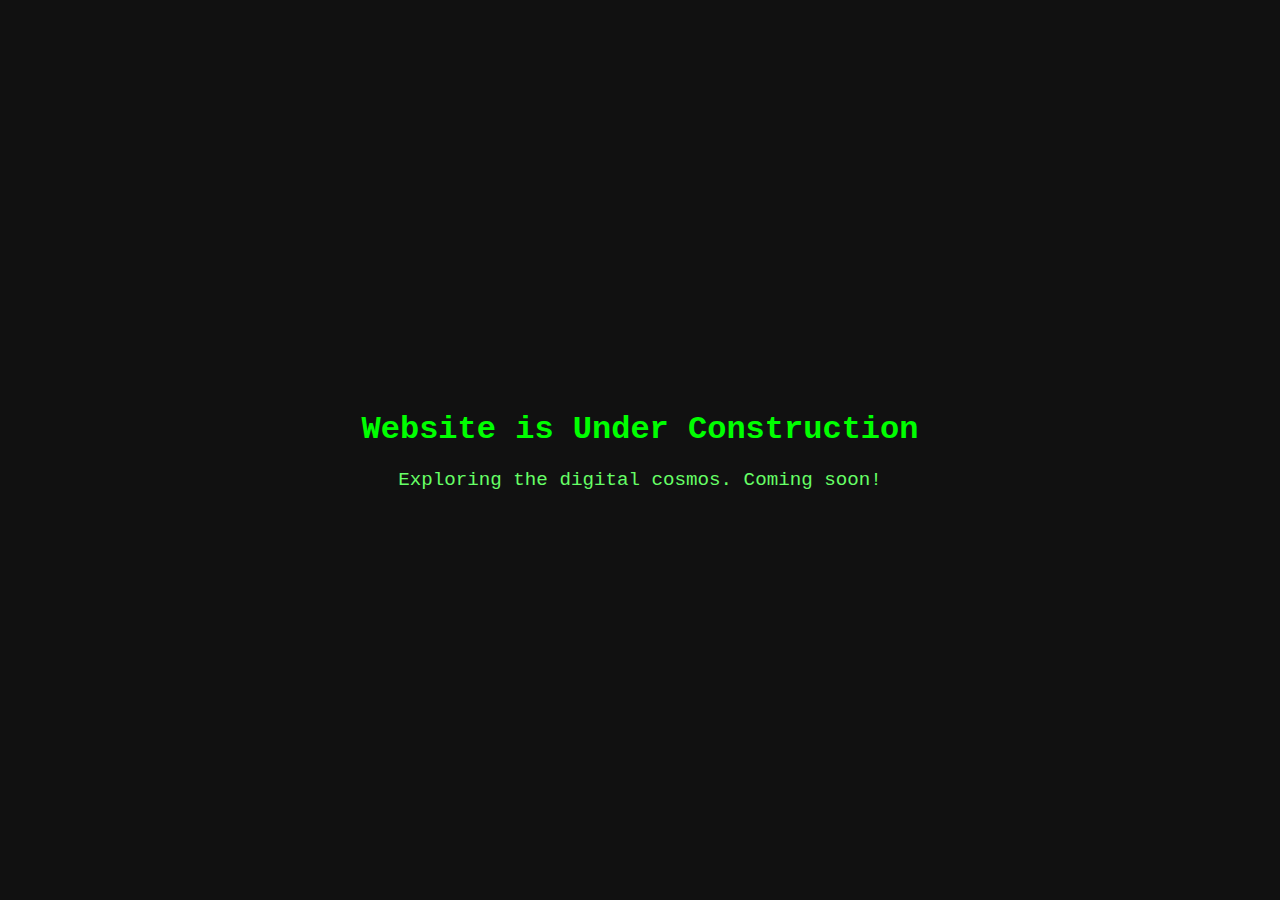
==== index.html @ 103df727 "Added index.html" ====
<!DOCTYPE html>
<html lang="en">

<head>
    <meta charset="UTF-8">
    <meta name="viewport" content="width=device-width, initial-scale=1.0">
    <title>Mr. Alien</title>
    <style>
        body {
            margin: 0;
            padding: 0;
            font-family: 'Courier New', monospace;
            background-color: #111;
            color: #00ff00;
            display: flex;
            align-items: center;
            justify-content: center;
            height: 100vh;
        }

        .under-construction {
            text-align: center;
        }

        .under-construction h1 {
            color: #00ff00;
            font-size: 2em;
        }

        .under-construction p {
            color: #66ff66;
            font-size: 1.2em;
        }
    </style>
</head>

<body>
    <div class="under-construction">
        <h1>Website is Under Construction</h1>
        <p>Exploring the digital cosmos. Coming soon!</p>
    </div>
</body>

</html>
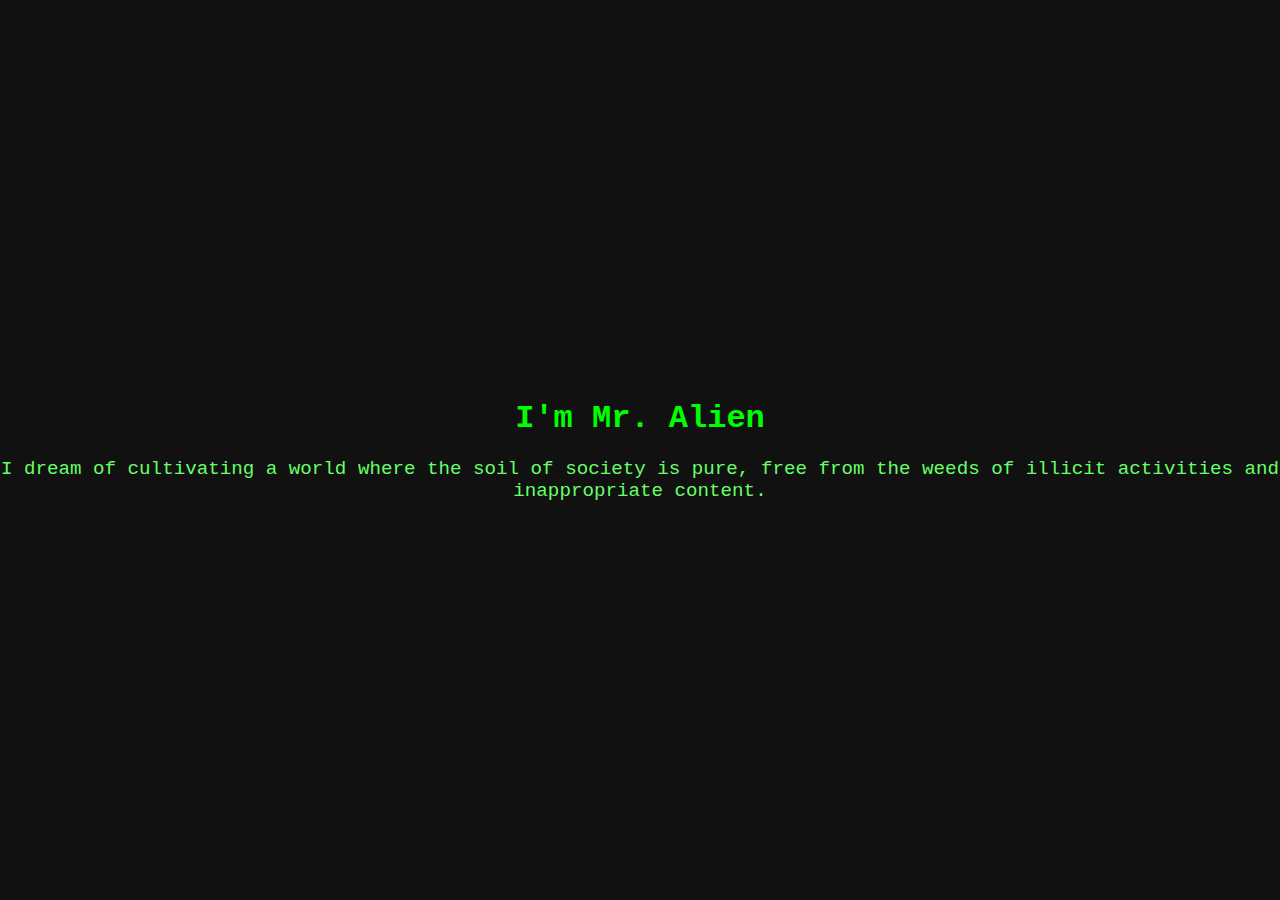
==== commit 9e7aa3d5: "Updated index.html" ====
--- a/index.html
+++ b/index.html
@@ -4,6 +4,8 @@
 <head>
     <meta charset="UTF-8">
     <meta name="viewport" content="width=device-width, initial-scale=1.0">
+    <link rel="shortcut icon" href="/favicon.ico" type="image/x-icon">
+    <link rel="icon" href="/favicon.ico" type="image/x-icon">
     <title>Mr. Alien</title>
     <style>
         body {
@@ -18,16 +20,16 @@
             height: 100vh;
         }
 
-        .under-construction {
+        .content {
             text-align: center;
         }
 
-        .under-construction h1 {
+        .content h1 {
             color: #00ff00;
             font-size: 2em;
         }
 
-        .under-construction p {
+        .content p {
             color: #66ff66;
             font-size: 1.2em;
         }
@@ -35,9 +37,9 @@
 </head>
 
 <body>
-    <div class="under-construction">
-        <h1>Website is Under Construction</h1>
-        <p>Exploring the digital cosmos. Coming soon!</p>
+    <div class="content">
+        <h1>I'm Mr. Alien</h1>
+        <p>I dream of cultivating a world where the soil of society is pure, free from the weeds of illicit activities and inappropriate content.</p>
     </div>
 </body>
 
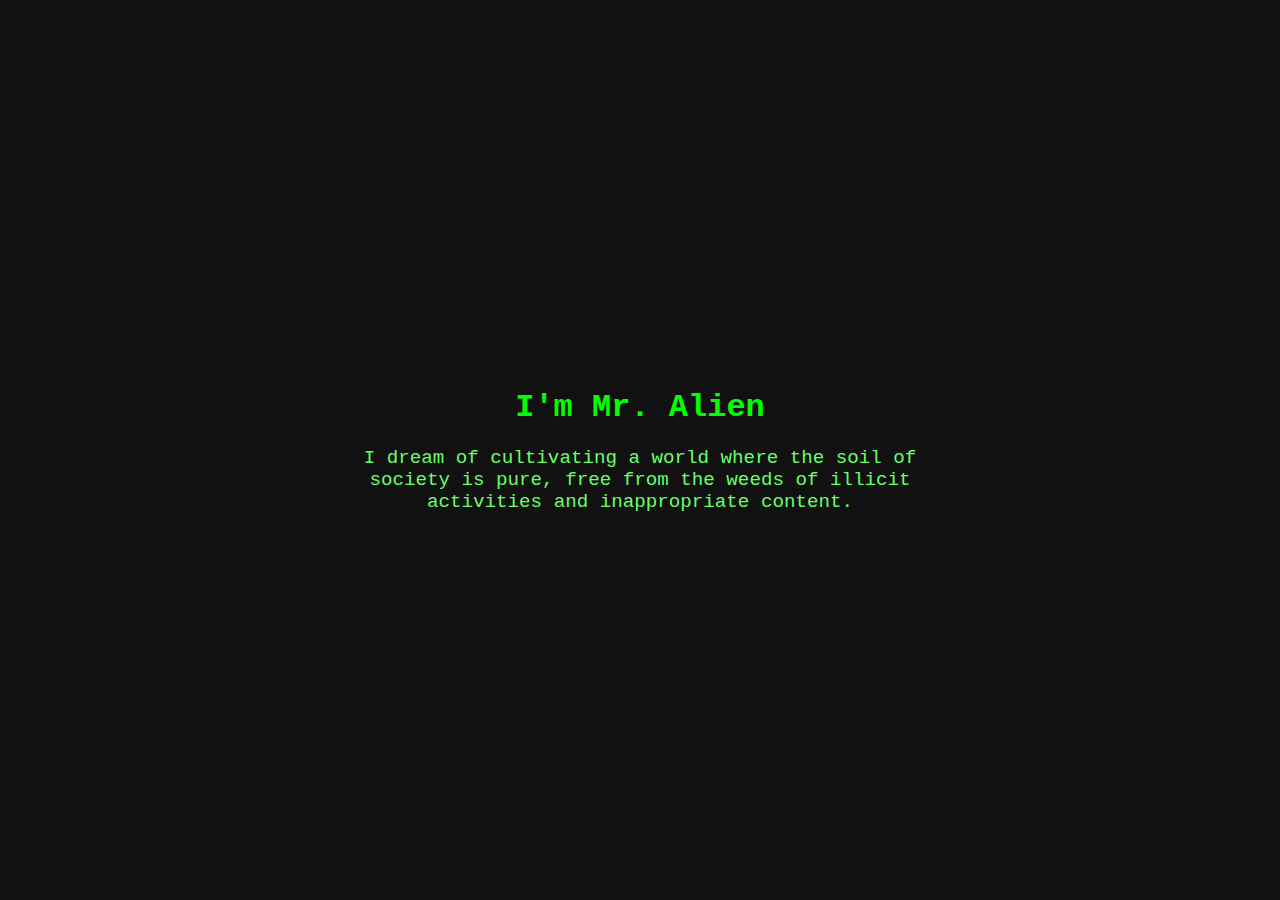
==== commit f4ec145f: "Update index.html" ====
--- a/index.html
+++ b/index.html
@@ -32,6 +32,7 @@
         .content p {
             color: #66ff66;
             font-size: 1.2em;
+            max-width: 600px;
         }
     </style>
 </head>
@@ -43,4 +44,4 @@
     </div>
 </body>
 
-</html>+</html>
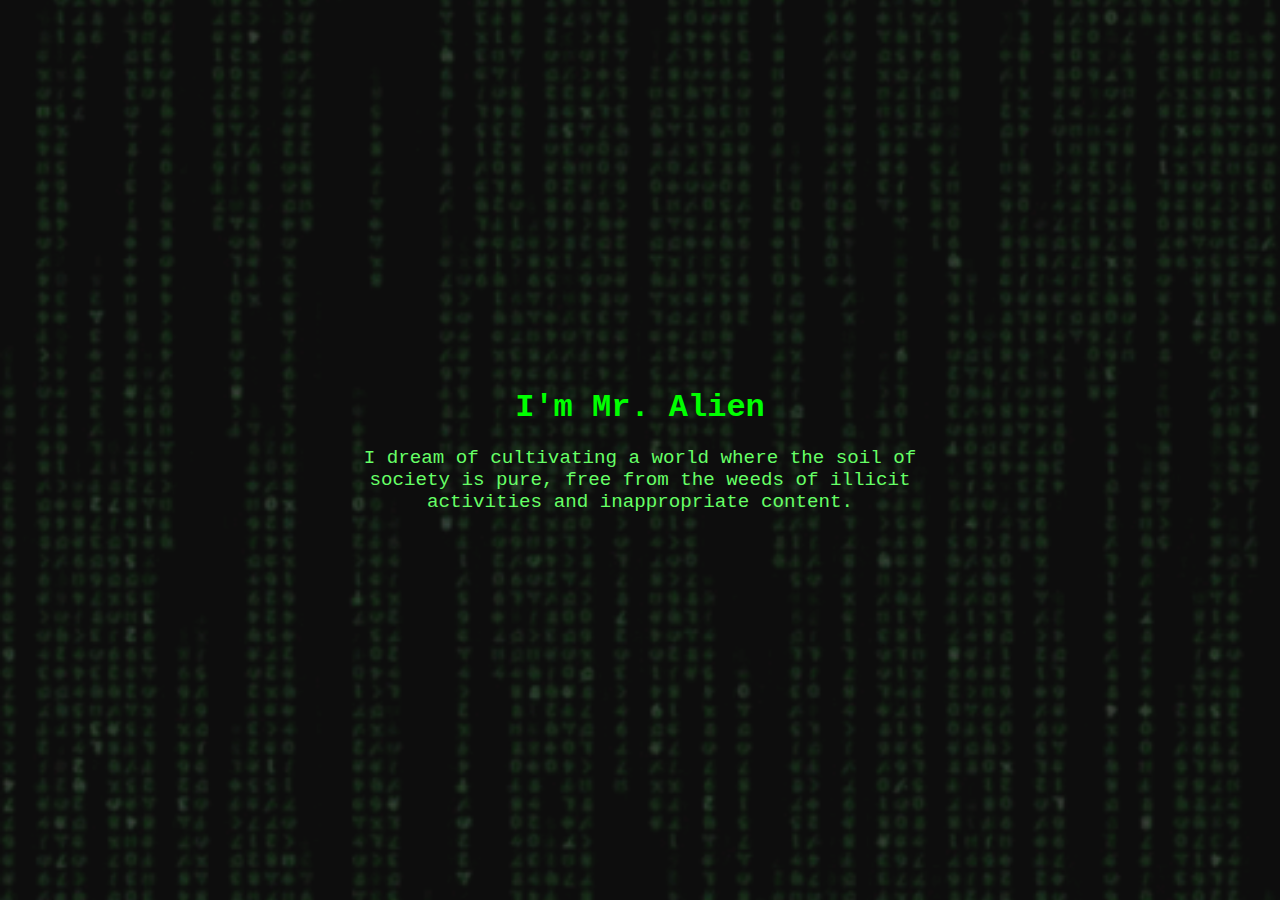
==== commit 1664490e: "Added background image" ====
--- a/index.html
+++ b/index.html
@@ -7,23 +7,8 @@
     <link rel="shortcut icon" href="/favicon.ico" type="image/x-icon">
     <link rel="icon" href="/favicon.ico" type="image/x-icon">
     <title>Mr. Alien</title>
+    <link rel="stylesheet" href="/css/global.css">
     <style>
-        body {
-            margin: 0;
-            padding: 0;
-            font-family: 'Courier New', monospace;
-            background-color: #111;
-            color: #00ff00;
-            display: flex;
-            align-items: center;
-            justify-content: center;
-            height: 100vh;
-        }
-
-        .content {
-            text-align: center;
-        }
-
         .content h1 {
             color: #00ff00;
             font-size: 2em;
@@ -38,10 +23,12 @@
 </head>
 
 <body>
+    <img src="/assets/images/hacking-matrix.gif" class="bg-img">
     <div class="content">
         <h1>I'm Mr. Alien</h1>
-        <p>I dream of cultivating a world where the soil of society is pure, free from the weeds of illicit activities and inappropriate content.</p>
+        <p>I dream of cultivating a world where the soil of society is pure, free from the weeds of illicit activities
+            and inappropriate content.</p>
     </div>
 </body>
 
-</html>
+</html>--- a/css/global.css
+++ b/css/global.css
@@ -0,0 +1,25 @@
+body {
+    margin: 0;
+    padding: 0;
+    font-family: 'Courier New', monospace;
+    background-color: #111;
+    color: #00ff00;
+    display: flex;
+    align-items: center;
+    justify-content: center;
+    height: 100vh;
+}
+
+.content {
+    text-align: center;
+    padding: 20px;
+}
+
+.bg-img {
+    position: absolute;
+    z-index: -1;
+    width: 100%;
+    height: 100vh;
+    object-fit: cover;
+    opacity: 0.2;
+}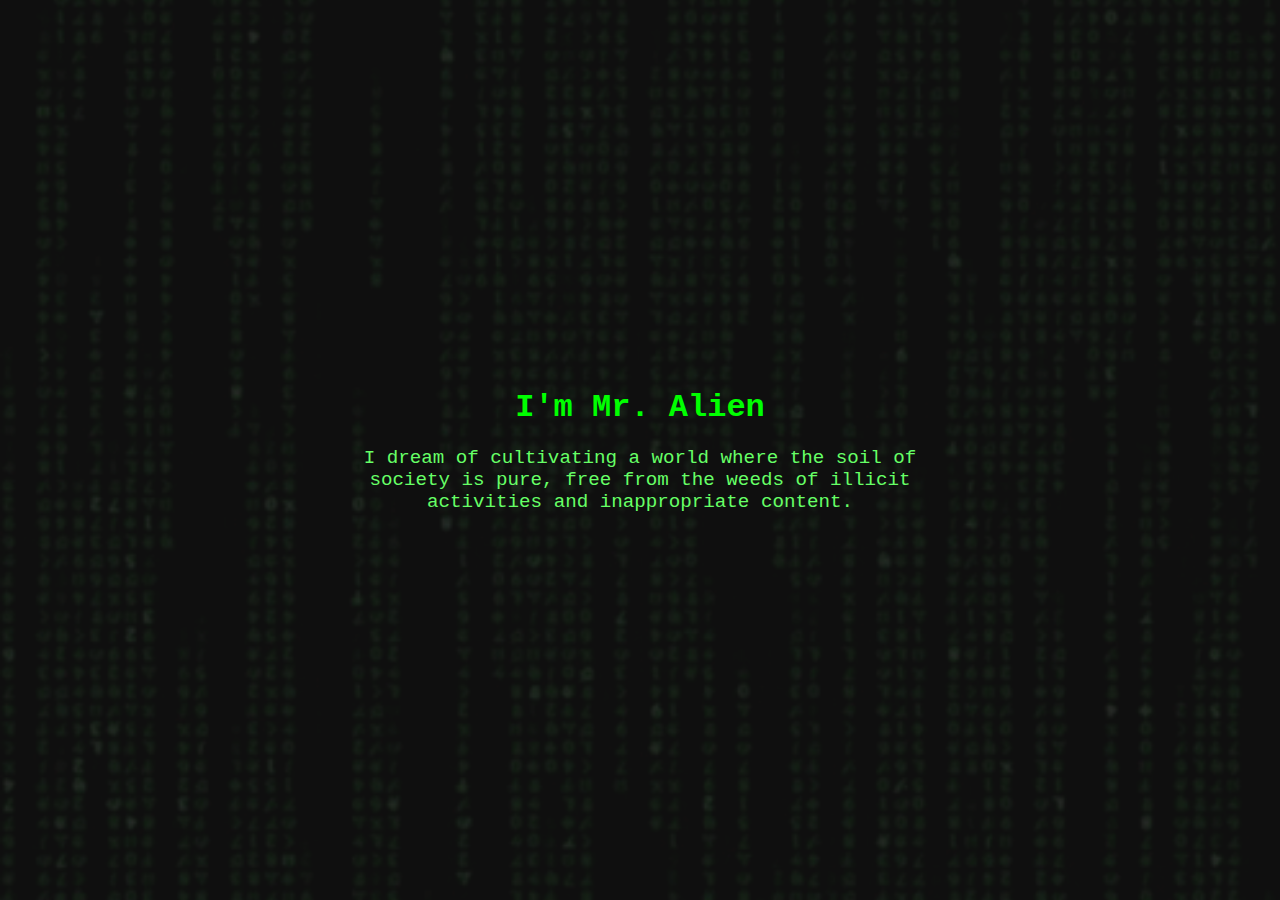
==== commit fdd08be6: "Added alt tag for bg img" ====
--- a/index.html
+++ b/index.html
@@ -23,7 +23,7 @@
 </head>
 
 <body>
-    <img src="/assets/images/hacking-matrix.gif" class="bg-img">
+    <img src="/assets/images/hacking-matrix.gif" class="bg-img" alt="Background image">
     <div class="content">
         <h1>I'm Mr. Alien</h1>
         <p>I dream of cultivating a world where the soil of society is pure, free from the weeds of illicit activities
--- a/css/global.css
+++ b/css/global.css
@@ -21,5 +21,5 @@
     width: 100%;
     height: 100vh;
     object-fit: cover;
-    opacity: 0.2;
+    opacity: 0.1;
 }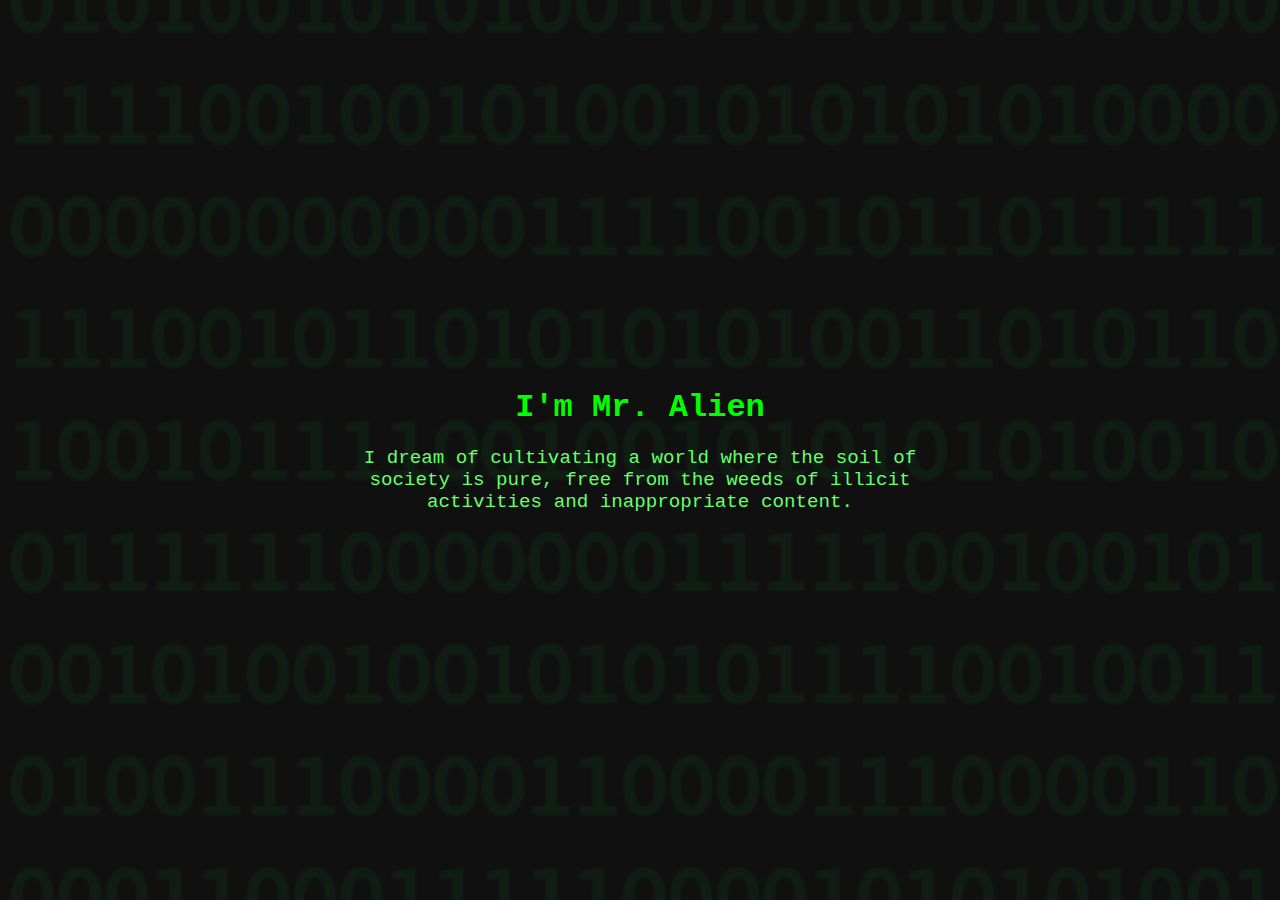
==== commit e948de10: "Updated bg image" ====
--- a/index.html
+++ b/index.html
@@ -23,7 +23,7 @@
 </head>
 
 <body>
-    <img src="/assets/images/hacking-matrix.gif" class="bg-img" alt="Background image">
+    <img src="/assets/images/binary.gif" class="bg-img" alt="Background image">
     <div class="content">
         <h1>I'm Mr. Alien</h1>
         <p>I dream of cultivating a world where the soil of society is pure, free from the weeds of illicit activities
--- a/css/global.css
+++ b/css/global.css
@@ -21,5 +21,5 @@
     width: 100%;
     height: 100vh;
     object-fit: cover;
-    opacity: 0.1;
+    opacity: 0.05;
 }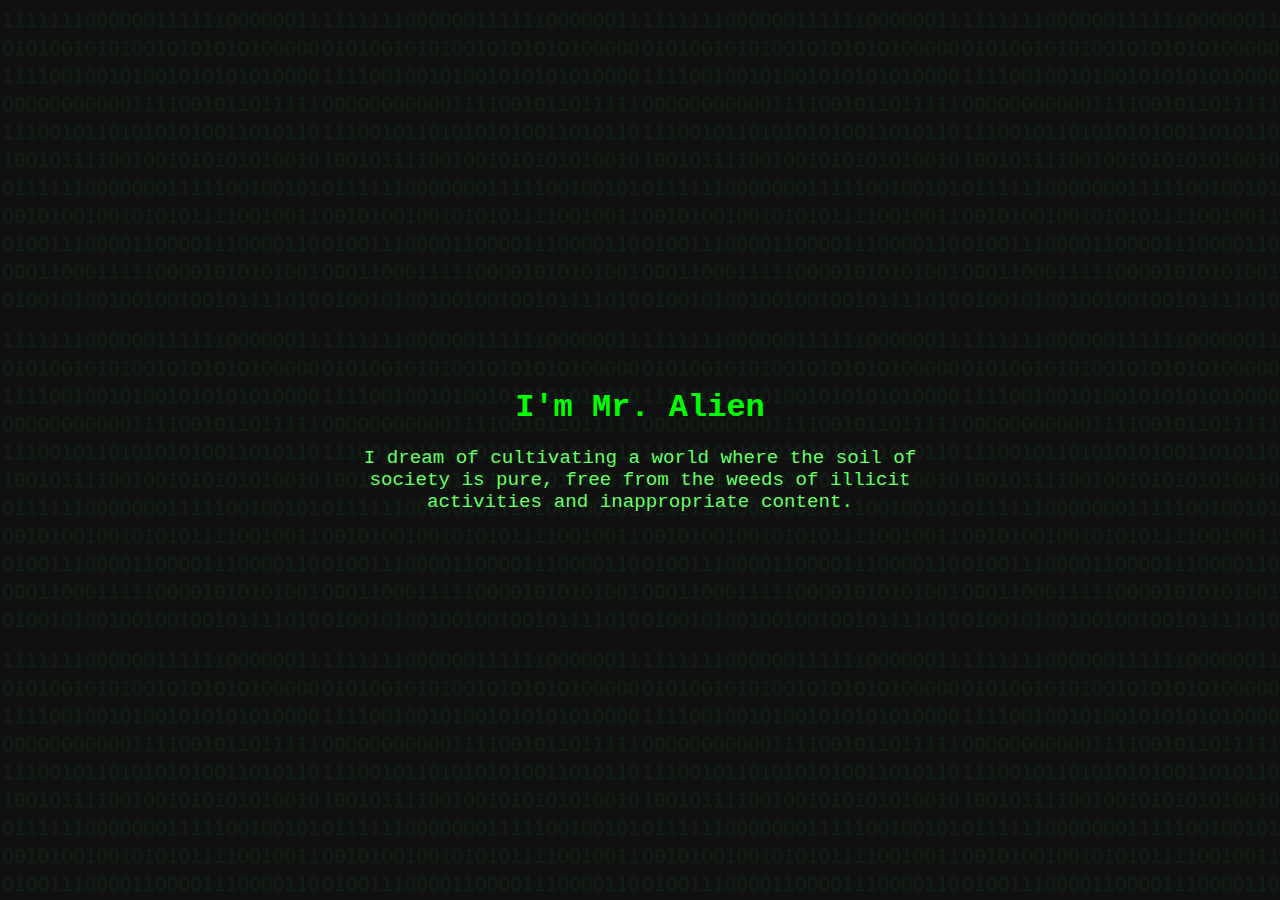
==== commit 19600807: "Updated bg img" ====
--- a/index.html
+++ b/index.html
@@ -23,11 +23,14 @@
 </head>
 
 <body>
-    <img src="/assets/images/binary.gif" class="bg-img" alt="Background image">
-    <div class="content">
-        <h1>I'm Mr. Alien</h1>
-        <p>I dream of cultivating a world where the soil of society is pure, free from the weeds of illicit activities
-            and inappropriate content.</p>
+    <div class="bg-img-container"></div>
+    <div class="root">
+        <div class="content">
+            <h1>I'm Mr. Alien</h1>
+            <p>I dream of cultivating a world where the soil of society is pure, free from the weeds of illicit
+                activities
+                and inappropriate content.</p>
+        </div>
     </div>
 </body>
 
--- a/css/global.css
+++ b/css/global.css
@@ -1,25 +1,33 @@
 body {
     margin: 0;
     padding: 0;
-    font-family: 'Courier New', monospace;
+    font-family: "Courier New", monospace;
     background-color: #111;
     color: #00ff00;
+    height: 100vh;
+}
+
+.root {
     display: flex;
     align-items: center;
     justify-content: center;
+    width: 100%;
     height: 100vh;
+    z-index: 0;
+}
+
+.bg-img-container {
+    position: absolute;
+    z-index: -1;
+    width: 100%;
+    height: 100vh;
+    opacity: 0.05;
+    background-image: url("/assets/images/binary.gif");
+    background-repeat: repeat;
+    background-size: 20rem;
 }
 
 .content {
     text-align: center;
     padding: 20px;
-}
-
-.bg-img {
-    position: absolute;
-    z-index: -1;
-    width: 100%;
-    height: 100vh;
-    object-fit: cover;
-    opacity: 0.05;
 }